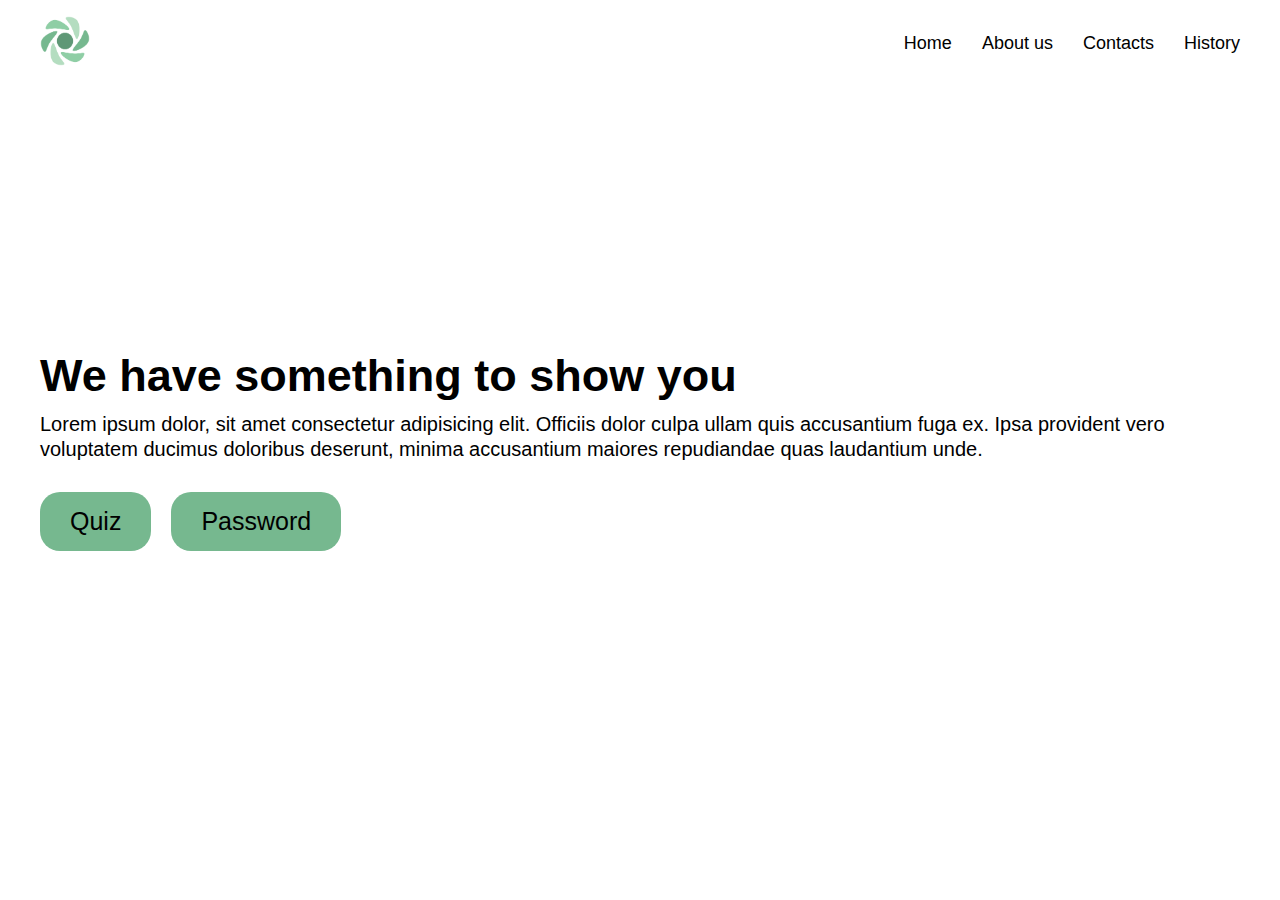
==== pages/password.html @ ab7981dd "First commit" ====
<!DOCTYPE html>
<html lang="en">
<head>
   <meta charset="UTF-8">
   <meta name="viewport" content="width=device-width, initial-scale=1.0">
   <title>Password generator | JS</title>
   <link rel="stylesheet" href="./../style.css">
</head>
<body>
   <header class="header">
      <div class="header__container">
         <div class="header__top">
            <a href="index.html">
               <img class="logo" src="./../img/circle-logo-turbine-png.webp" alt="">
            </a>   
            <nav class="header__nav">
               <ul class="header__menu">
                  <li class="header__item">
                     <a class="header__link" href="#">Home</a>
                  </li>
                  <li class="header__item">
                     <a class="header__link" href="#">About us</a>
                  </li>
                  <li class="header__item">
                     <a class="header__link" href="#">Contacts</a>
                  </li>
                  <li class="header__item">
                     <a class="header__link" href="#">History</a>
                  </li>
               </ul>
            </nav>
         </div>
      </div>
   </header>
   <div class="intro">
      <div class="intro__container">
         <div class="intro__body">
            <h1 class="intro__title">We have something to show you</h1>
            <p class="intro__subtitle">Lorem ipsum dolor, sit amet consectetur adipisicing elit. Officiis dolor culpa ullam quis accusantium fuga ex. Ipsa provident vero voluptatem ducimus doloribus deserunt, minima accusantium maiores repudiandae quas laudantium unde.</p>
            <div class="intro__buttons">
               <a href="quiz.html" class="intro__btn">Quiz</a>
               <a href="password.html" class="intro__btn">Password</a>
            </div>
         </div>
      </div>
   </div>
   <script src="./../index.js"></script>
</body>
</html>
---- style.css ----
body{
   margin: 0;
   padding: 0;
   box-sizing: border-box;
   font-family: Arial, sans-serif;
}

h1,h2,h3,h4,h5,h6{
   margin: 0;
   padding: 0;
}

ul{
   padding: 0;
}

li{
   list-style-type: none;
}

a{
   text-decoration: none;
   color: #000;
}

.logo{
   width: 50px;
   height: 50px;
}

[class*=__container]{
   max-width: 1200px;
   margin: 0 auto;
   position: relative;
}

.header__top{
   display: flex;
   justify-content: space-between;
   align-items: center;
   padding: 16px 0;
   position: relative;
   z-index: 2;
}

.header__menu{
   display: flex;
   gap: 30px;
}

.header__link{
   font-size: 18px;
   color: #000;
   
}

.header__link:hover{
   color: #76B88F;
}

.intro{
   position: absolute;
   height: 100%;
   width: 100%;
   top: 0;
   display: flex;
   justify-content: center;
   align-items: center;
}

.intro__title{
   font-size: 45px;
   margin: 0 0 10px 0;
}

.intro__subtitle{
   line-height: 25px;
   font-size: 20px;
   margin: 0 0 30px 0;
}

.intro__buttons{
   display: flex;
   gap: 20px;
}

.intro__btn{
   border: none;
   font-size: 25px;
   padding: 15px 30px;
   border-radius: 20px;
   background-color: #76B88F;
   cursor: pointer;
   transition: .2s;
}

.intro__btn:hover{
   background-color: #7ac095;
}
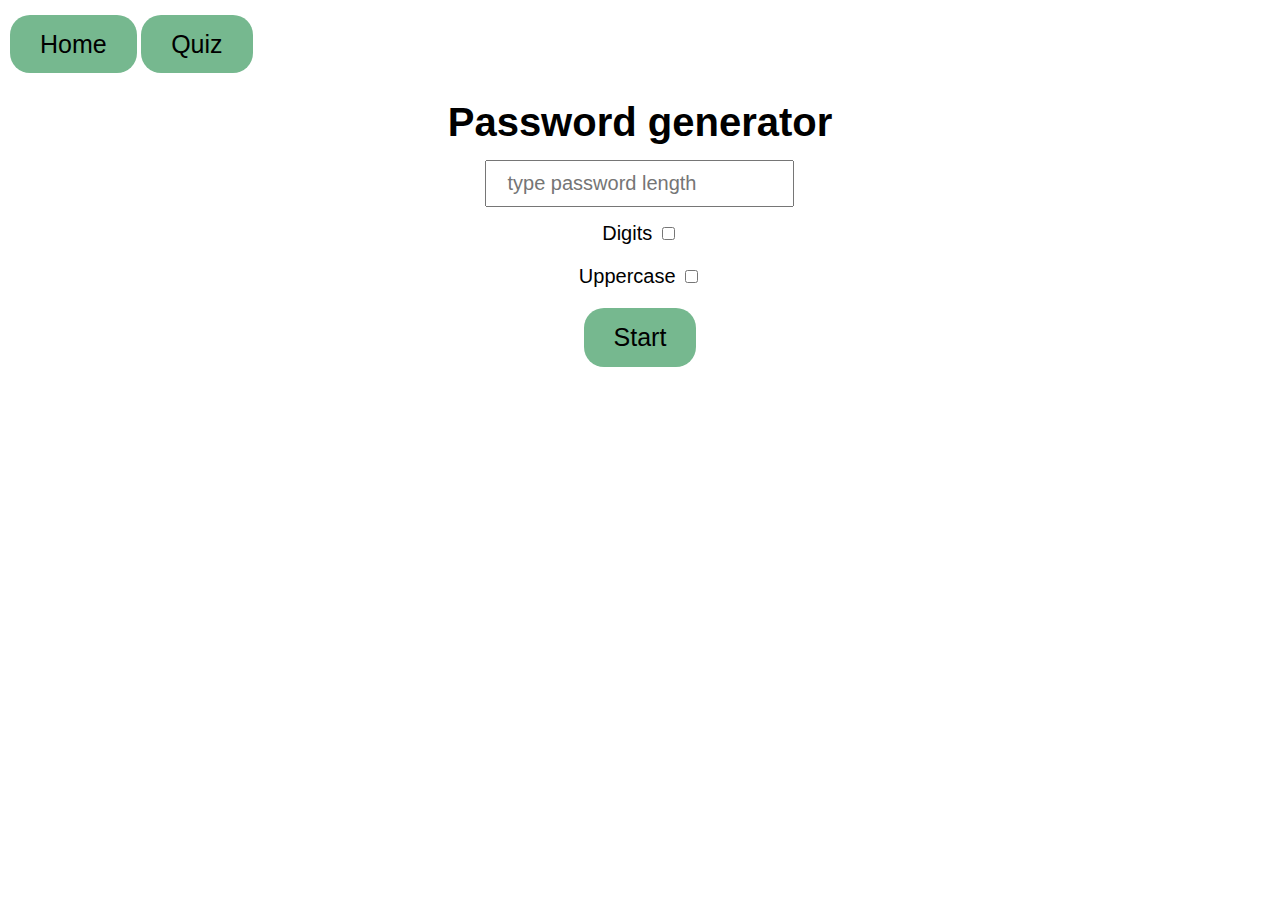
==== commit c443e151: "Second commit" ====
--- a/pages/password.html
+++ b/pages/password.html
@@ -7,43 +7,33 @@
    <link rel="stylesheet" href="./../style.css">
 </head>
 <body>
-   <header class="header">
-      <div class="header__container">
-         <div class="header__top">
-            <a href="index.html">
-               <img class="logo" src="./../img/circle-logo-turbine-png.webp" alt="">
-            </a>   
-            <nav class="header__nav">
-               <ul class="header__menu">
-                  <li class="header__item">
-                     <a class="header__link" href="#">Home</a>
-                  </li>
-                  <li class="header__item">
-                     <a class="header__link" href="#">About us</a>
-                  </li>
-                  <li class="header__item">
-                     <a class="header__link" href="#">Contacts</a>
-                  </li>
-                  <li class="header__item">
-                     <a class="header__link" href="#">History</a>
-                  </li>
-               </ul>
-            </nav>
+   <div class="quiz-wrapper">
+      <div class="quiz-nav">
+         <a class="intro__btn" href="./index.html">Home</a>
+         <a class="intro__btn" href="./quiz.html">Quiz</a>
+      </div>
+      <div class="quiz-body">
+         <h1 class="quiz-title">Password generator</h1>
+         <div>
+            <input class="quiz-input password-input" placeholder="type password length" type="number">
          </div>
-      </div>
-   </header>
-   <div class="intro">
-      <div class="intro__container">
-         <div class="intro__body">
-            <h1 class="intro__title">We have something to show you</h1>
-            <p class="intro__subtitle">Lorem ipsum dolor, sit amet consectetur adipisicing elit. Officiis dolor culpa ullam quis accusantium fuga ex. Ipsa provident vero voluptatem ducimus doloribus deserunt, minima accusantium maiores repudiandae quas laudantium unde.</p>
-            <div class="intro__buttons">
-               <a href="quiz.html" class="intro__btn">Quiz</a>
-               <a href="password.html" class="intro__btn">Password</a>
-            </div>
+         <div>
+            <label class="label" for="letters">
+               Digits
+               <input class="password__letters" id="letters" type="checkbox">
+            </label>
+            <label class="label" for="uppercase">
+               Uppercase
+               <input class="password__uppercase" id="uppercase" type="checkbox">
+            </label>
+         </div>
+         <button class="intro__btn password-start-btn">Start</button>
+         <div class="quiz-output">
+            <p class="password-output__title">Your password is:</p>
+            <p class="password__output"></p>
          </div>
       </div>
    </div>
-   <script src="./../index.js"></script>
+   <script src="./../password.js"></script>
 </body>
 </html>--- a/style.css
+++ b/style.css
@@ -97,3 +97,49 @@
 .intro__btn:hover{
    background-color: #7ac095;
 }
+
+.quiz-input{
+   margin: 15px 0;
+   font-size: 20px;
+   padding: 10px 20px;
+}
+
+.quiz-wrapper{
+   padding: 100px;
+   display: flex;
+   justify-content: center;
+   align-items: center;
+}
+
+.quiz-body{
+   text-align: center;
+}
+
+.quiz-title{
+   font-size: 40px;
+}
+
+.quiz-winners{
+   font-size: 20px;
+}
+
+.quiz-output__title{
+   font-size: 30px;
+}
+
+.quiz-nav{
+   position: absolute;
+   top: 30px;
+   left: 10px;
+}
+
+.password-output__title{
+   font-size: 30px;
+}
+
+.label{
+   display: block;
+   font-size: 20px;
+   margin: 0 0 20px 0;
+}
+
